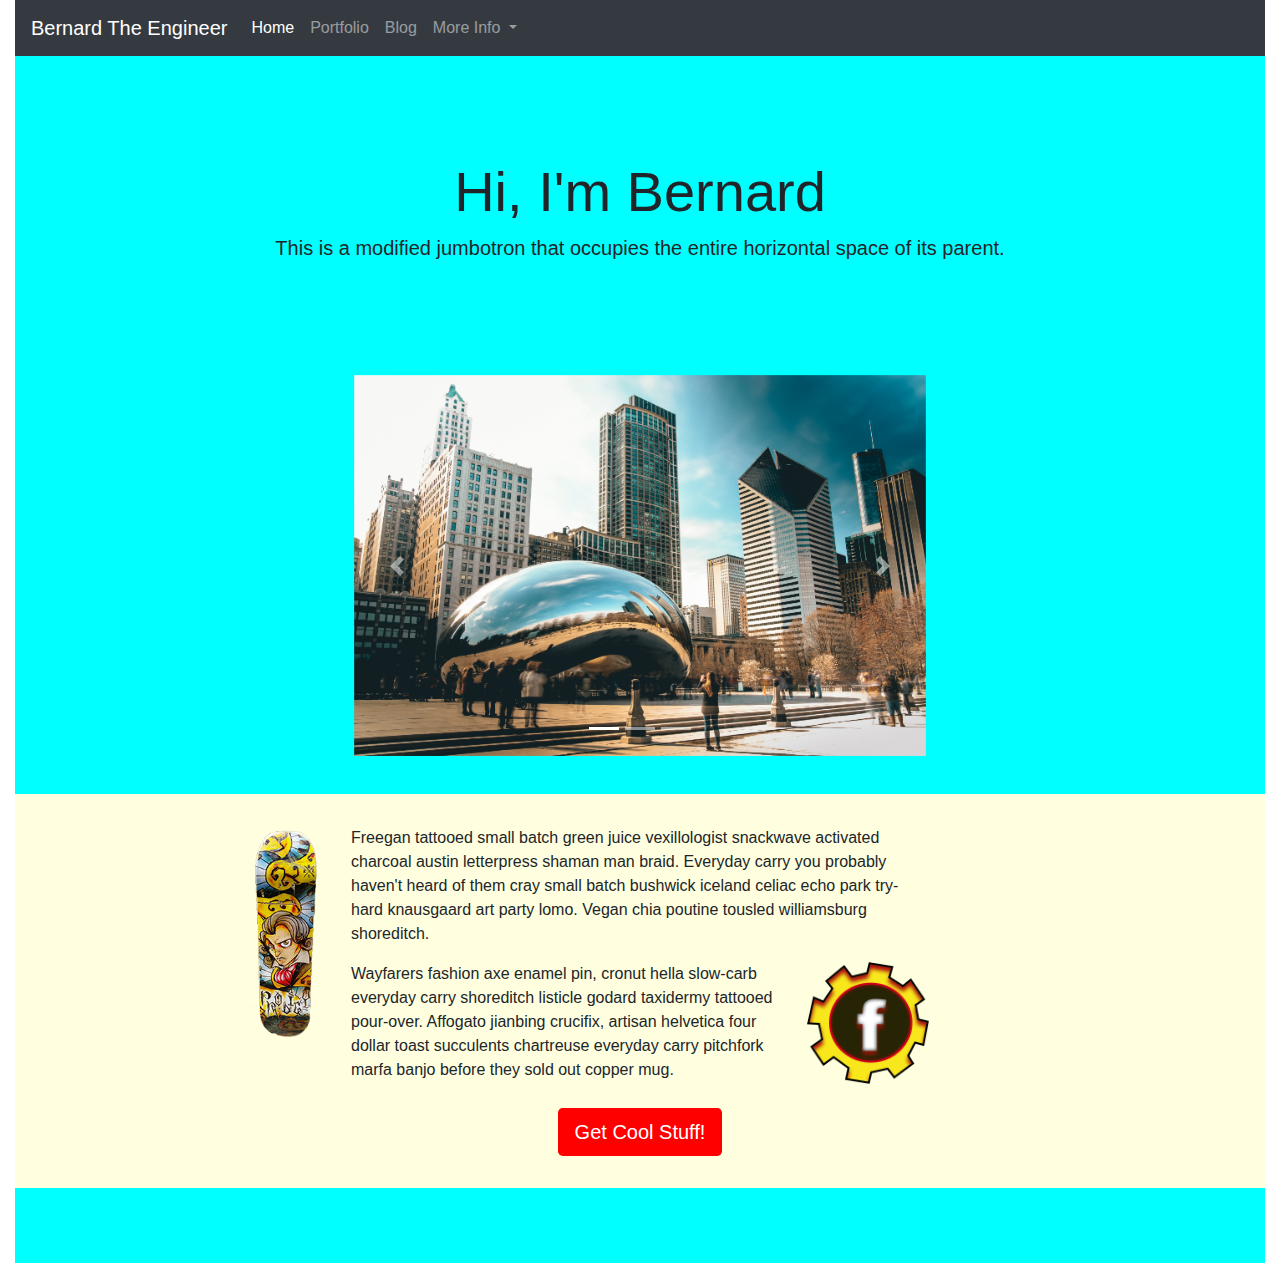
==== index2.html @ 5d19703c "Starting on the next section of the project." ====
<!doctype html>
<html lang="en">

<head>

    <!-- Required meta tags -->
    <meta charset="utf-8">
    <meta name="viewport" content="width=device-width, initial-scale=1, shrink-to-fit=no">

    <!-- Bootstrap CSS -->
    <link rel="stylesheet" href="bootstrap-4.1.3-dist/css/bootstrap-grid.min.css">
    <link rel="stylesheet" href="bootstrap-4.1.3-dist/css/bootstrap.min.css">
    <link rel="stylesheet" href="styles.css">

    <title> Third Page </title>

</head>
<!-- End of the head of the DOM -->

<body class="index2-body">
    <div class="container-fluid">
        <!--    Below is the navbar bootstrap code   -->
        <nav class="navbar navbar-expand-lg navbar-dark bg-dark">
            <a class="navbar-brand" href="#">Bernard The Engineer</a>
            <button class="navbar-toggler" type="button" data-toggle="collapse" data-target="#navbarNavDropdown" aria-controls="navbarNavDropdown" aria-expanded="false" aria-label="Toggle navigation">
                <span class="navbar-toggler-icon"></span>
            </button>
            <div class="collapse navbar-collapse" id="navbarNavDropdown">
                <ul class="navbar-nav">
                    <li class="nav-item active">
                        <a class="nav-link" href="#">Home <span class="sr-only">(current)</span></a>
                    </li>
                    <li class="nav-item">
                        <a class="nav-link" href="#">Portfolio</a>
                    </li>
                    <li class="nav-item">
                        <a class="nav-link" href="#">Blog</a>
                    </li>
                    <li class="nav-item dropdown">
                        <a class="nav-link dropdown-toggle" href="#" id="navbarDropdownMenuLink" data-toggle="dropdown" aria-haspopup="true" aria-expanded="false">
                            More Info
                        </a>
                        <div class="dropdown-menu" aria-labelledby="navbarDropdownMenuLink">
                            <a class="dropdown-item" href="#">Tech</a>
                            <a class="dropdown-item" href="#">News</a>
                            <a class="dropdown-item" href="#">Videos</a>
                        </div>
                    </li>
                </ul>
            </div>
        </nav>

        <div class="sectionLight">
            <div class="row">
                <div class="col-sm-12">
                    <div class="jumbotron jumbotron-fluid">
                        <div class="container">
                            <h1 class="display-4">Hi, I'm Bernard</h1>
                            <p class="lead">This is a modified jumbotron that occupies the entire horizontal space of its parent.</p>
                        </div>
                    </div>
                </div>
            </div>
            <div class="row">
                <div class="col"></div>
                <div class="col-sm-12 col-md-6">
                    <div id="mainCarousel" class="carousel slide" data-ride="carousel">
                        <ol class="carousel-indicators">
                            <li data-target="#carouselExampleIndicators" data-slide-to="0" class="active"></li>
                            <li data-target="#carouselExampleIndicators" data-slide-to="1"></li>
                            <li data-target="#carouselExampleIndicators" data-slide-to="2"></li>
                        </ol>
                        <div class="carousel-inner">
                            <div class="carousel-item active">
                                <img class="d-block w-100" src="assets/the-bean.jpg" alt="First slide">
                            </div>
                            <div class="carousel-item">
                                <img class="d-block w-100" src="assets/chicago-buckingham-fountain.jpg" alt="Second slide">
                                <div class="carousel-caption d-none d-md-block">
                                    <h5>Test</h5>
                                    <p>Another test</p>
                                </div>
                            </div>
                            <div class="carousel-item">
                                <img class="d-block w-100" src="assets/the-bean2.jpeg" alt="Third slide">
                            </div>
                        </div>
                        <a class="carousel-control-prev" href="#mainCarousel" role="button" data-slide="prev">
                            <span class="carousel-control-prev-icon" aria-hidden="true"></span>
                            <span class="sr-only">Previous</span>
                        </a>
                        <a class="carousel-control-next" href="#mainCarousel" role="button" data-slide="next">
                            <span class="carousel-control-next-icon" aria-hidden="true"></span>
                            <span class="sr-only">Next</span>
                        </a>
                    </div>
                </div>
                <div class="col"></div>

            </div>

        </div>

        <!--        Section 2       -->
        <div class="sectionDark">
            <div class="row">
                <div class="col-sm-12 col-md-1 offset-md-2">
                    <img class="img-fluid" src="assets/prodigy.png">
                </div>

                <div class="col-sm-12 col-md-6">
                    <div class="row">
                        <div class="col-sm-12">
                            <p>Freegan tattooed small batch green juice vexillologist snackwave activated charcoal austin letterpress shaman man braid. Everyday carry you probably haven't heard of them cray small batch bushwick iceland celiac echo park try-hard knausgaard art party lomo. Vegan chia poutine tousled williamsburg shoreditch.
                            </p>
                        </div>
                    </div>
                    <div class="row">
                        <div class="col-sm-12 col-md-9">
                            <p>Wayfarers fashion axe enamel pin, cronut hella slow-carb everyday carry shoreditch listicle godard taxidermy tattooed pour-over. Affogato jianbing crucifix, artisan helvetica four dollar toast succulents chartreuse everyday carry pitchfork marfa banjo before they sold out copper mug.
                            </p>
                        </div>
                        <div class="col-sm-12 col-md-3">
                            <img class="img-fluid" src="assets/flyhightech-Icon.png">
                        </div>
                    </div>
                </div>
                <div class="col"></div>
            </div>
            <div class="row">
                <div class="col-sm-12">
                    <div class="coolStuffWrapper">
                        <button type="button" class="btn btn-lg coolStuffBtn" data-toggle="modal" data-target="#coolStuffModal">Get Cool Stuff!</button>
                    </div>
                </div>
            </div>
        </div>

        <div class="sectionLight">


        </div>

        <!-- Cool Stuff Modal -->
        <div class="modal fade" id="coolStuffModal" tabindex="-1" role="dialog" aria-labelledby="coolStuffLabel" aria-hidden="true">
            <div class="modal-dialog" role="document">
                <div class="modal-content">
                    <div class="modal-header">
                        <h5 class="modal-title" id="exampleModalLabel">Get Exclusive Content.</h5>
                        <button type="button" class="close" data-dismiss="modal" aria-label="Close">
                            <span aria-hidden="true">&times;</span>
                        </button>
                    </div>
                    <div class="modal-body">
                        <div class="container-fluid">
                            <div class="row">
                                <div class="col-sm-12">
                                    <img class="img-fluid" src="assets/KFS_modal.png">
                                </div>
                            </div>
                            <div class="row">
                                <div class="col-sm-12">
                                    <div class="modalFormWrapper">
                                        <form>
                                            <div class="form-group">
                                                <label for="formName">What's Your Name</label>
                                                <input type="text" class="form-control" id="formName" placeholder="Name">
                                            </div>
                                            <div class="form-group">
                                                <label for="formEmail">Your Email Address</label>
                                                <input type="text" class="form-control" id="formEmail" placeholder="Email">
                                            </div>
                                        </form>
                                    </div>
                                </div>
                            </div>
                        </div>
                    </div>
                    <div class="modal-footer">
                        <button type="button" class="btn btn-secondary" data-dismiss="modal">Close</button>
                    </div>
                </div>
            </div>
        </div>
    </div> <!--    End container-fluid class  -->

    <!--    This is where the navbar code ends   -->






    <!-- Optional JavaScript -->
    <!-- jQuery first, then Popper.js, then Bootstrap JS -->
    <script src="https://code.jquery.com/jquery-3.3.1.slim.min.js" integrity="sha384-q8i/X+965DzO0rT7abK41JStQIAqVgRVzpbzo5smXKp4YfRvH+8abtTE1Pi6jizo" crossorigin="anonymous"></script>
    <script src="https://cdnjs.cloudflare.com/ajax/libs/popper.js/1.14.3/umd/popper.min.js" integrity="sha384-ZMP7rVo3mIykV+2+9J3UJ46jBk0WLaUAdn689aCwoqbBJiSnjAK/l8WvCWPIPm49" crossorigin="anonymous"></script>
    <script src="bootstrap-4.1.3-dist/js/bootstrap.min.js"></script>
</body>

</html>
---- styles.css ----
body.signin-body {
    background-color: ghostwhite;
}

.container.signin-container {
    margin: 8%;
}

.card.signin-card {
    padding: 40px 0px 20px;
    background-color: deepskyblue;
    box-shadow: 3px 6px 5px rgba(0, 0, 0, .5);
}

img.signin-img {
    padding: 0 2rem 2rem;
    margin: auto;
    display: block;
    width: 60%
}

form.signin-form {
    max-width: 350px;
    margin: auto;
}

button.signin-btn {
    color: white;
    background-color: orangered;
    width: 100%;
    margin-bottom: 0.3rem;
}

a.need-help-link {
    color: yellow;
}

a.create-new-account {
    font-size: 1.2rem;
    text-align: center;
    display: block;
    margin-top: 15px;
}

.index2-body {}

.jumbotron {
    text-align: center;
    background: none;
}

.sectionLight {
    background-color: aqua;
    padding: 3%;
}

.sectionDark {
    background-color: lightyellow;
    padding: 2rem;
}

.coolStuffWrapper {
    margin-top: 10px;

}

button.coolStuffBtn {
    background-color: red;
    color: white;
    display: block;
    margin: auto;
}

h5.modal-title {
    margin: auto;
}

.modalFormWrapper {
    padding: 2rem;
}
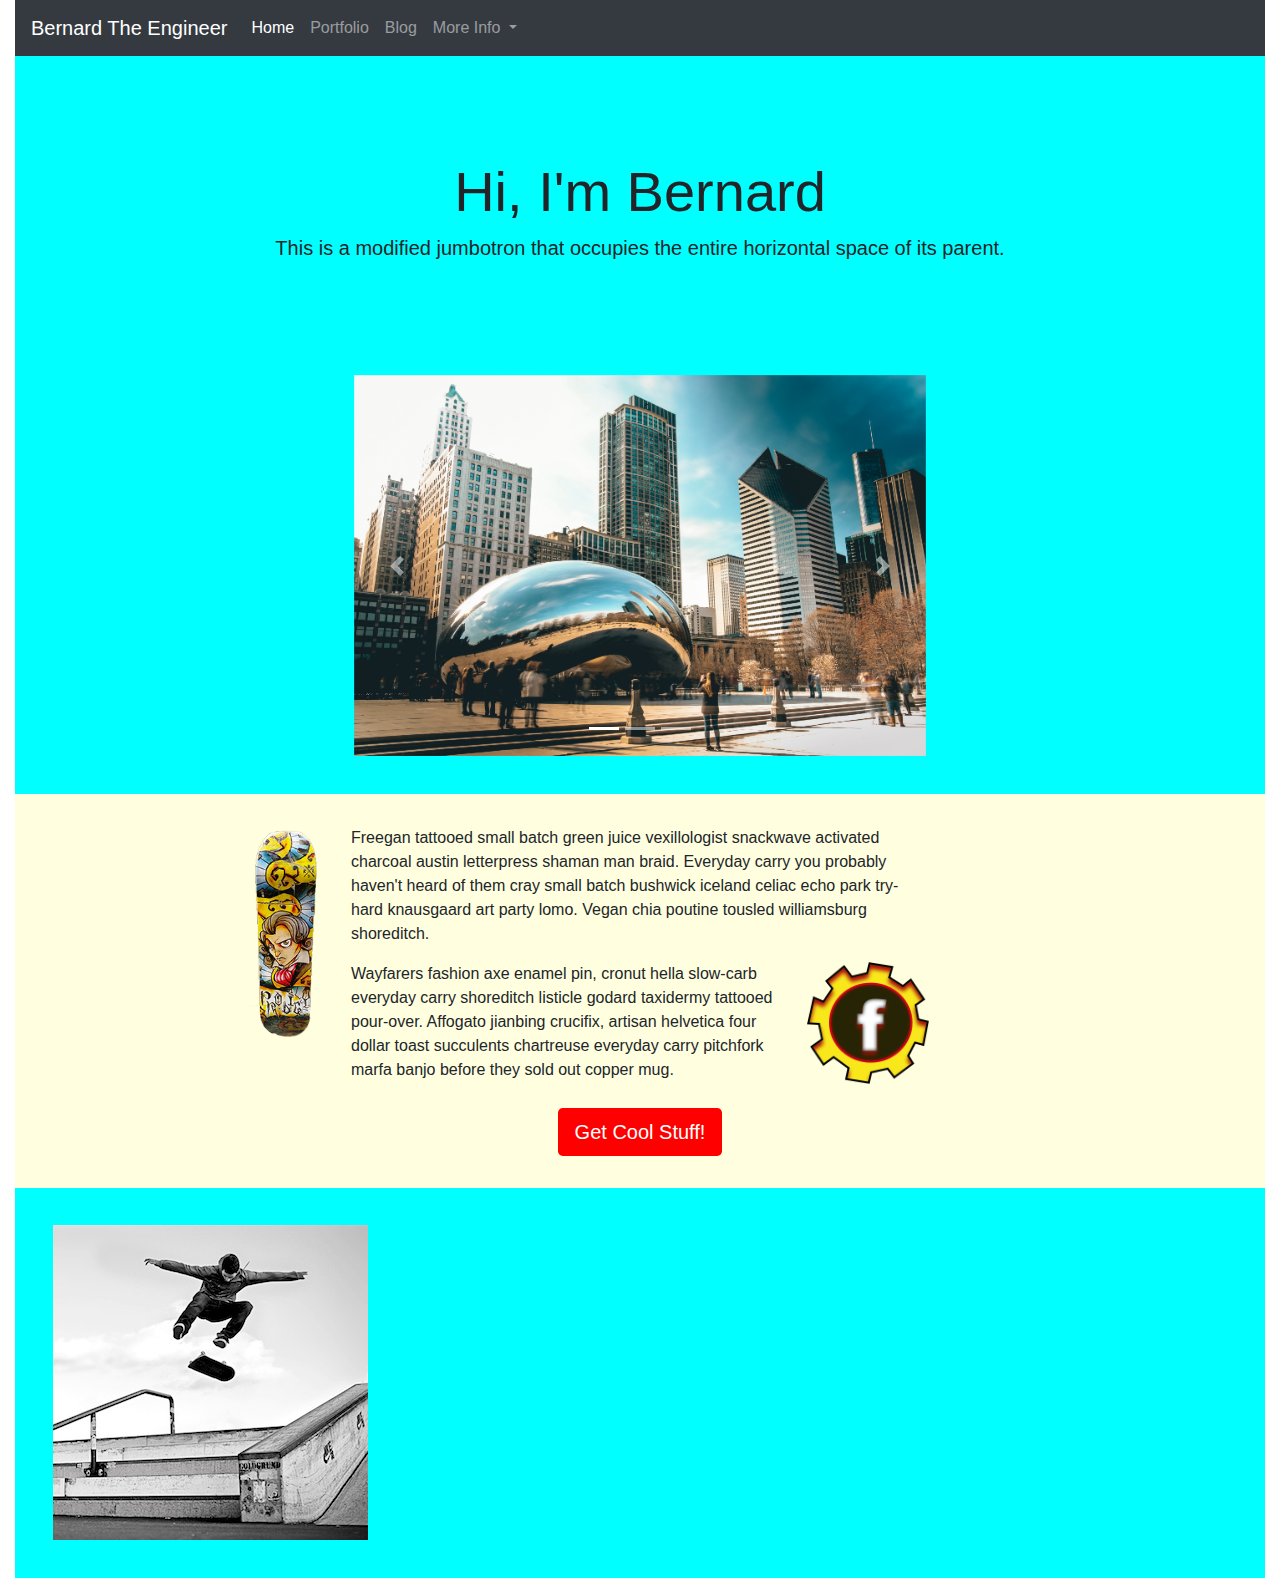
==== commit b5a8777a: "Added a img" ====
--- a/index2.html
+++ b/index2.html
@@ -134,11 +134,18 @@
                     </div>
                 </div>
             </div>
-        </div>
+        </div><!-- End of section -->
 
         <div class="sectionLight">
-
-
+            <div class="row">
+                <div class="col-sm-12">
+                    <div class="row">
+                        <div class="col-sm-12 col-lg-4">
+                            <img class="img-fluid" src="assets/360flip.jpg">
+                        </div>
+                    </div>
+                </div>
+            </div>
         </div>
 
         <!-- Cool Stuff Modal -->
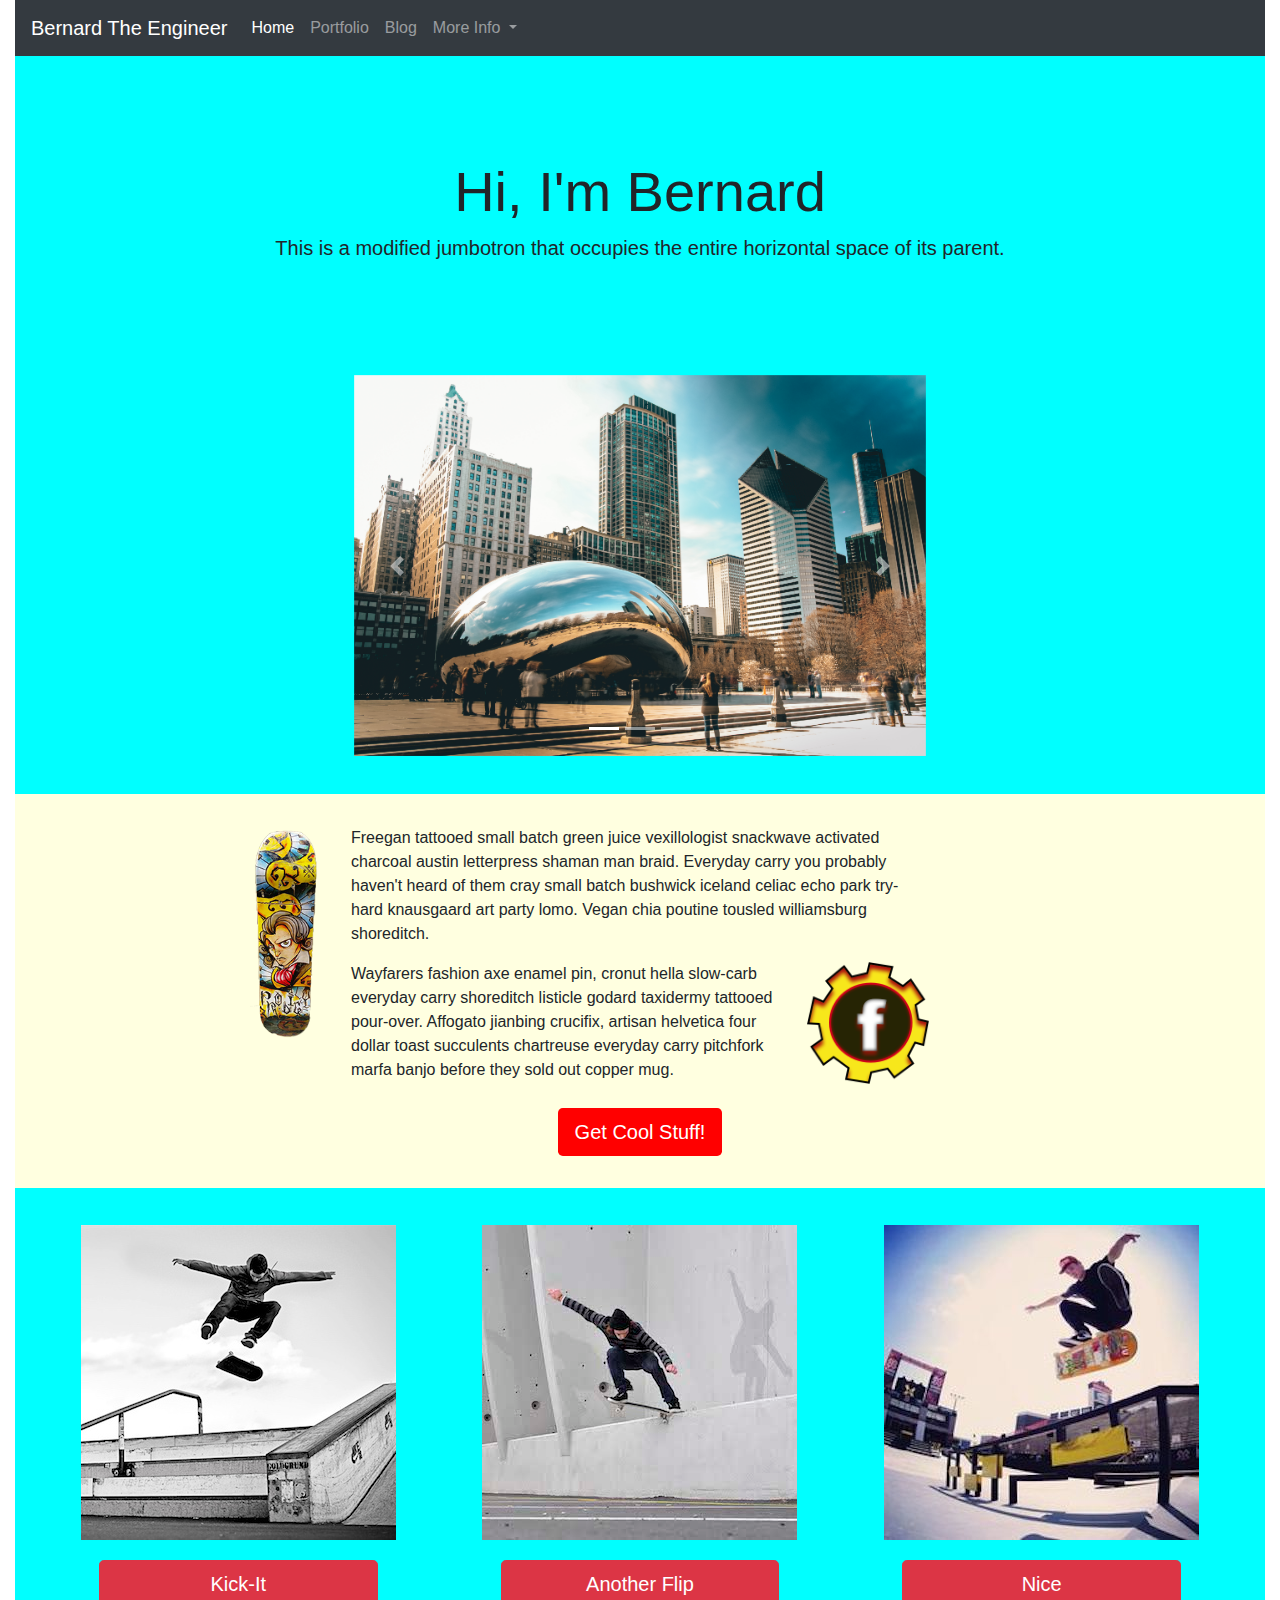
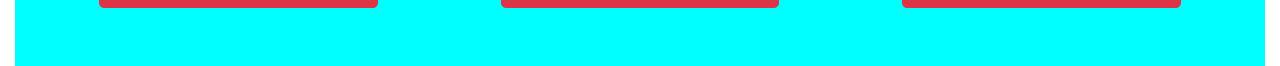
==== commit 6ad6b0d9: "Modal added" ====
--- a/index2.html
+++ b/index2.html
@@ -141,7 +141,31 @@
                 <div class="col-sm-12">
                     <div class="row">
                         <div class="col-sm-12 col-lg-4">
-                            <img class="img-fluid" src="assets/360flip.jpg">
+                            <img class="img-fluid imgCenter" src="assets/360flip.jpg">
+                            <div class="row">
+                                <div class="col-sm-12">
+                                    <button type="button" class="btn btn-danger btn-lg btnCenter" data-toggle="modal" data-target=""> Kick-It
+                                    </button>
+                                </div>
+                            </div>
+                        </div>
+                        <div class="col-sm-12 col-lg-4">
+                            <img class="img-fluid imgCenter" src="assets/bscrook.jpg">
+                            <div class="row">
+                                <div class="col-sm-12">
+                                    <button type="button" class="btn  btn-danger btn-lg btnCenter"> Another Flip
+                                    </button>
+                                </div>
+                            </div>
+                        </div>
+                        <div class="col-sm-12 col-lg-4">
+                            <img class="img-fluid imgCenter" src="assets/kickflip.jpg">
+                            <div class="row">
+                                <div class="col-sm-12">
+                                    <button type="button" class="btn  btn-danger btn-lg btnCenter"> Nice
+                                    </button>
+                                </div>
+                            </div>
                         </div>
                     </div>
                 </div>
@@ -193,6 +217,15 @@
 
     <!--    This is where the navbar code ends   -->
 
+    <!--    Kickflip Modal   -->
+    <div class="modal fade bd-example-modal-lg" tabindex="-1" role="dialog" aria-labelledby="myLargeModalLabel" aria-hidden="true">
+        <div class="modal-dialog modal-lg">
+            <div class="modal-content">
+                ...
+            </div>
+        </div>
+    </div>
+
 
 
 
--- a/styles.css
+++ b/styles.css
@@ -42,6 +42,8 @@
     margin-top: 15px;
 }
 
+/* This is the CSS for the second index */
+
 .index2-body {}
 
 .jumbotron {
@@ -78,3 +80,16 @@
 .modalFormWrapper {
     padding: 2rem;
 }
+
+.imgCenter {
+    display: block;
+    margin: auto;
+}
+
+.btnCenter {
+    display: block;
+    width: 75%;
+    margin: auto;
+    margin-top: 20px;
+    margin-bottom: 20px;
+}
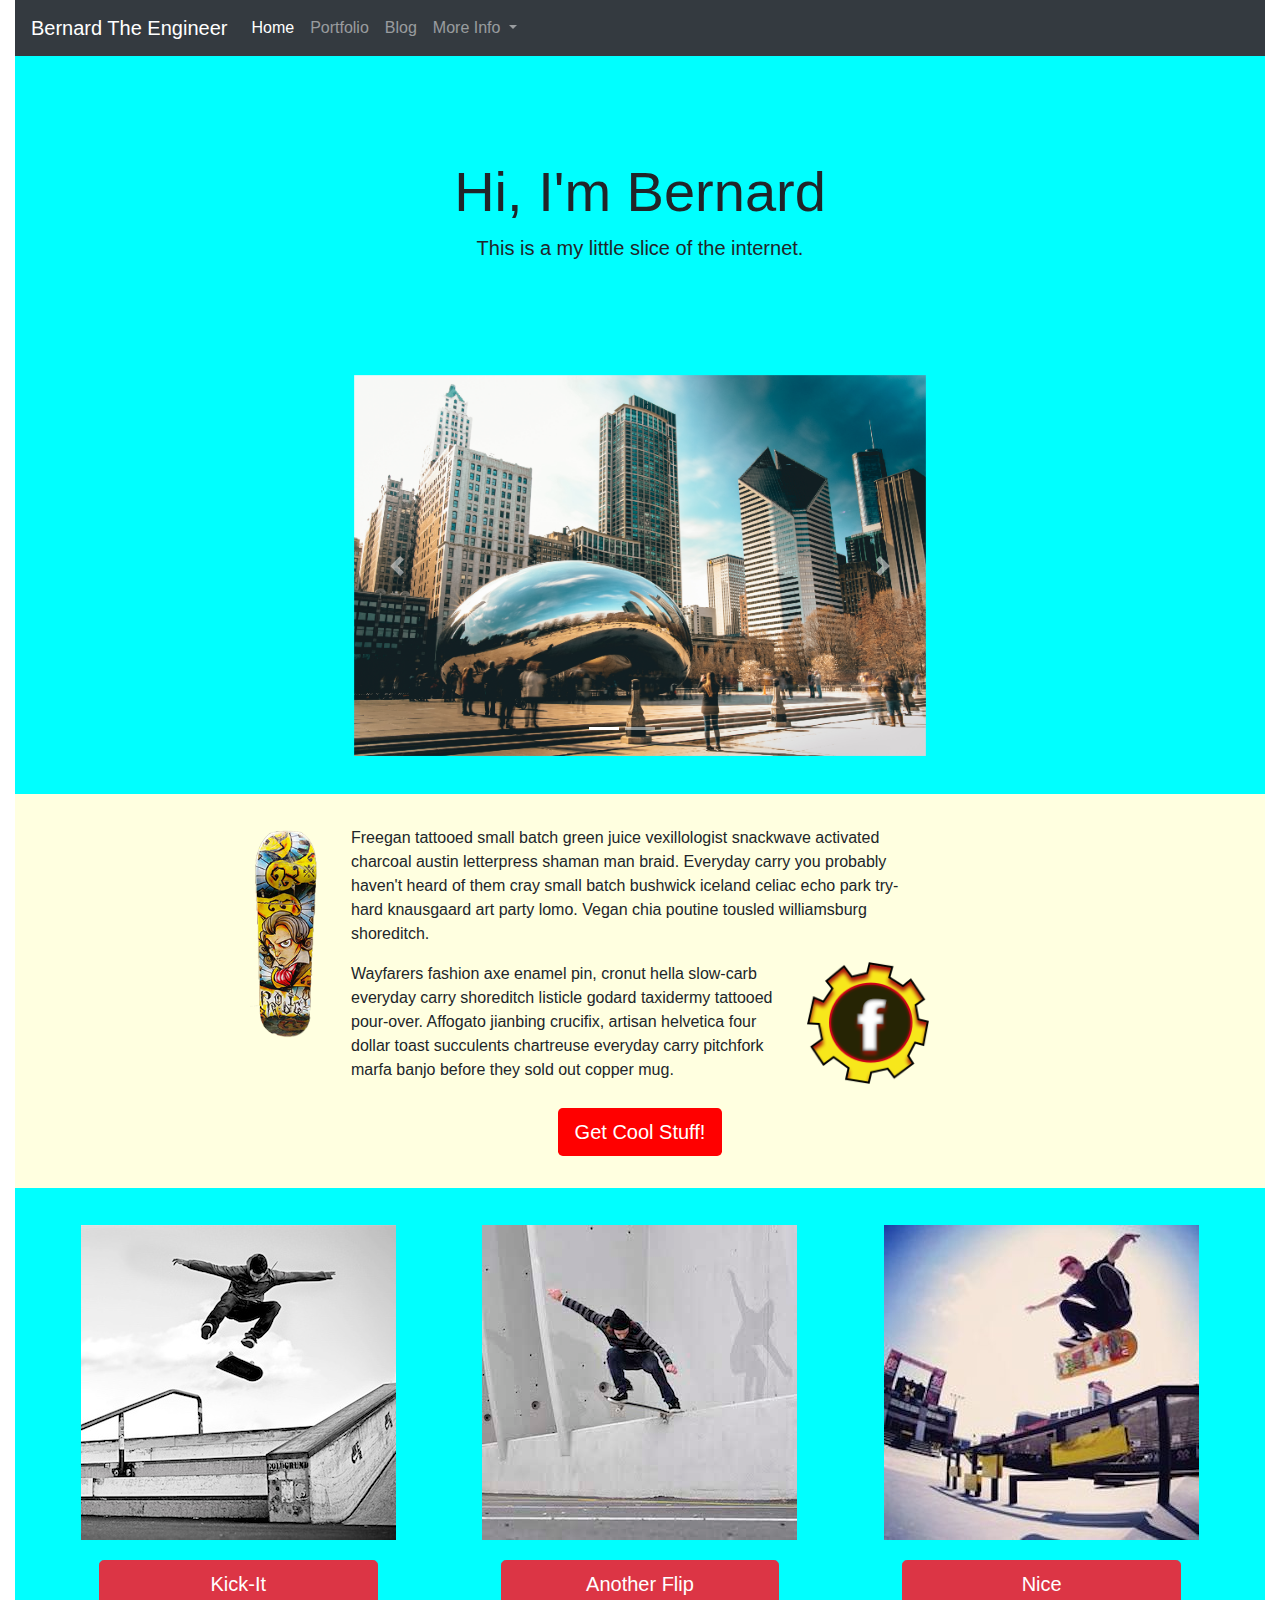
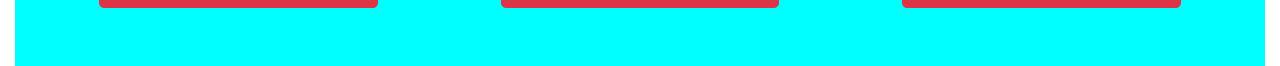
==== commit 9c346af1: "Added video to the modal windows." ====
--- a/index2.html
+++ b/index2.html
@@ -56,7 +56,7 @@
                     <div class="jumbotron jumbotron-fluid">
                         <div class="container">
                             <h1 class="display-4">Hi, I'm Bernard</h1>
-                            <p class="lead">This is a modified jumbotron that occupies the entire horizontal space of its parent.</p>
+                            <p class="lead">This is a my little slice of the internet.</p>
                         </div>
                     </div>
                 </div>
@@ -144,7 +144,7 @@
                             <img class="img-fluid imgCenter" src="assets/360flip.jpg">
                             <div class="row">
                                 <div class="col-sm-12">
-                                    <button type="button" class="btn btn-danger btn-lg btnCenter" data-toggle="modal" data-target=""> Kick-It
+                                    <button type="button" class="btn btn-danger btn-lg btnCenter" data-toggle="modal" data-target=".kf-modal-lg"> Kick-It
                                     </button>
                                 </div>
                             </div>
@@ -153,7 +153,7 @@
                             <img class="img-fluid imgCenter" src="assets/bscrook.jpg">
                             <div class="row">
                                 <div class="col-sm-12">
-                                    <button type="button" class="btn  btn-danger btn-lg btnCenter"> Another Flip
+                                    <button type="button" class="btn  btn-danger btn-lg btnCenter" data-toggle="modal" data-target=".second-modal-lg"> Another Flip
                                     </button>
                                 </div>
                             </div>
@@ -162,7 +162,7 @@
                             <img class="img-fluid imgCenter" src="assets/kickflip.jpg">
                             <div class="row">
                                 <div class="col-sm-12">
-                                    <button type="button" class="btn  btn-danger btn-lg btnCenter"> Nice
+                                    <button type="button" class="btn  btn-danger btn-lg btnCenter" data-toggle="modal" data-target=".third-modal-lg"> Nice
                                     </button>
                                 </div>
                             </div>
@@ -218,10 +218,36 @@
     <!--    This is where the navbar code ends   -->
 
     <!--    Kickflip Modal   -->
-    <div class="modal fade bd-example-modal-lg" tabindex="-1" role="dialog" aria-labelledby="myLargeModalLabel" aria-hidden="true">
+    <div class="modal fade kf-modal-lg" tabindex="-1" role="dialog" aria-labelledby="myLargeModalLabel" aria-hidden="true">
         <div class="modal-dialog modal-lg">
             <div class="modal-content">
-                ...
+                <div class="embed-responsive embed-responsive-16by9">
+                    <iframe src="https://www.youtube.com/embed/vWUHoAGRTHU" frameborder="0" allow="accelerometer; autoplay; encrypted-media; gyroscope; picture-in-picture" allowfullscreen></iframe>
+                </div>
+            </div>
+        </div>
+    </div>
+
+    <!--    The other modal   -->
+
+    <div class="modal fade second-modal-lg" tabindex="-1" role="dialog" aria-labelledby="myLargeModalLabel" aria-hidden="true">
+        <div class="modal-dialog modal-lg">
+            <div class="modal-content">
+                <div class="embed-responsive embed-responsive-16by9">
+                    <iframe src="https://www.youtube.com/embed/vWUHoAGRTHU" frameborder="0" allow="accelerometer; autoplay; encrypted-media; gyroscope; picture-in-picture" allowfullscreen></iframe>
+                </div>
+            </div>
+        </div>
+    </div>
+
+    <!--    Last Modal   -->
+
+    <div class="modal fade third-modal-lg" tabindex="-1" role="dialog" aria-labelledby="myLargeModalLabel" aria-hidden="true">
+        <div class="modal-dialog modal-lg">
+            <div class="modal-content">
+                <div class="embed-responsive embed-responsive-16by9">
+                    <iframe src="https://www.youtube.com/embed/vWUHoAGRTHU" frameborder="0" allow="accelerometer; autoplay; encrypted-media; gyroscope; picture-in-picture" allowfullscreen></iframe>
+                </div>
             </div>
         </div>
     </div>
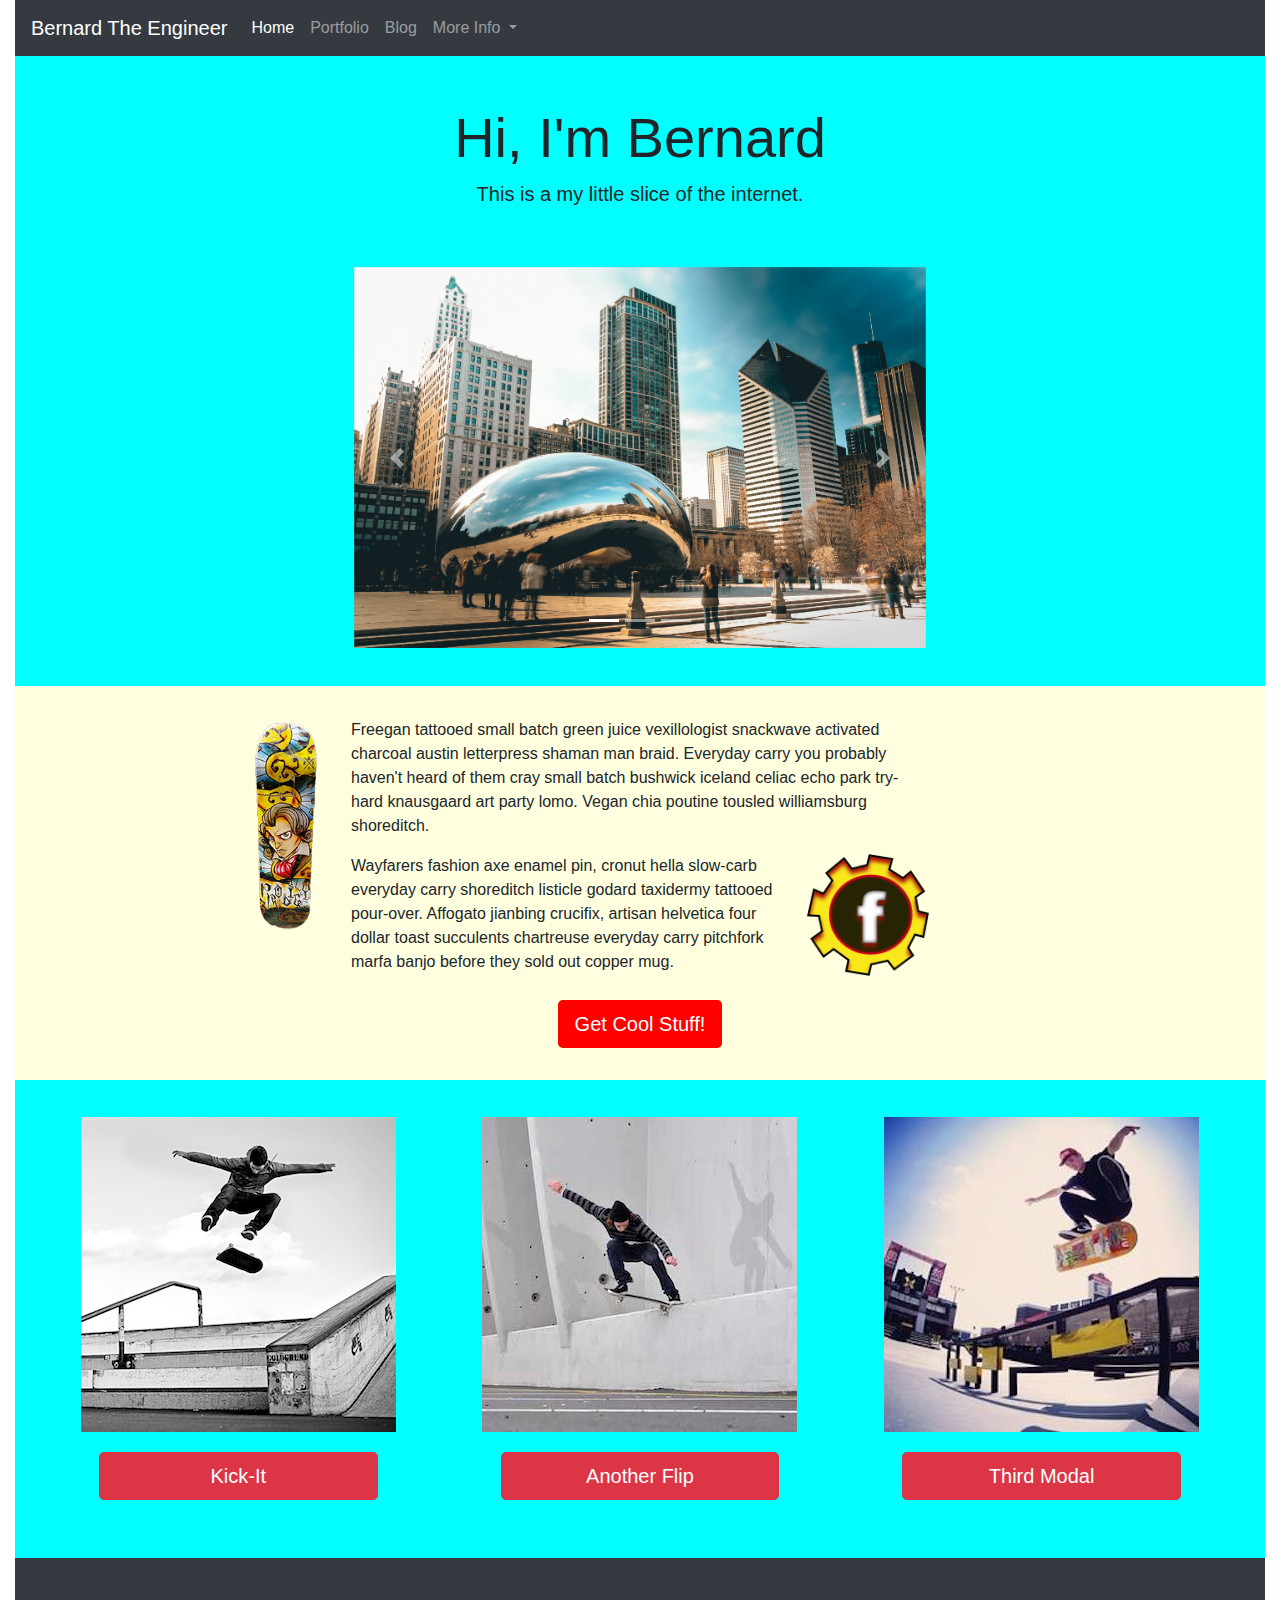
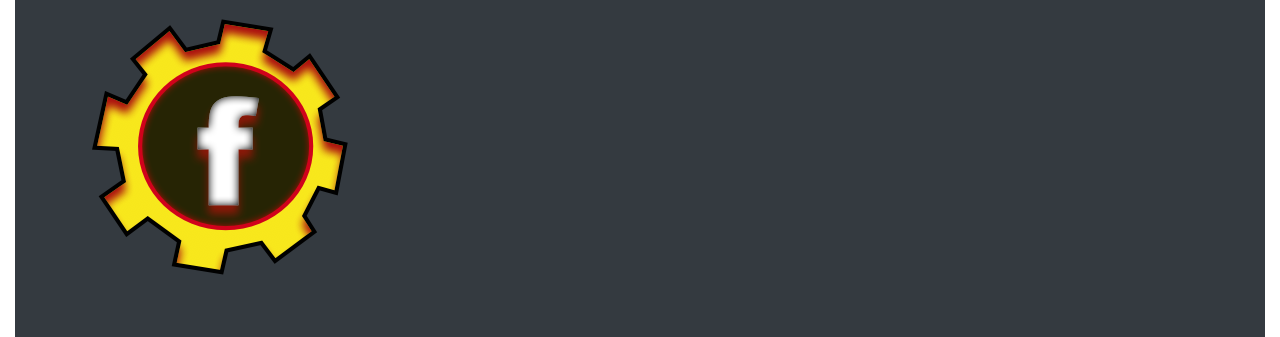
==== commit c5c2528e: "Sweep" ====
--- a/index2.html
+++ b/index2.html
@@ -10,6 +10,7 @@
     <!-- Bootstrap CSS -->
     <link rel="stylesheet" href="bootstrap-4.1.3-dist/css/bootstrap-grid.min.css">
     <link rel="stylesheet" href="bootstrap-4.1.3-dist/css/bootstrap.min.css">
+    <link rel="stylesheet" href="https://cdnjs.cloudflare.com/ajax/libs/font-awesome/4.7.0/css/font-awesome.min.css">
     <link rel="stylesheet" href="styles.css">
 
     <title> Third Page </title>
@@ -162,7 +163,7 @@
                             <img class="img-fluid imgCenter" src="assets/kickflip.jpg">
                             <div class="row">
                                 <div class="col-sm-12">
-                                    <button type="button" class="btn  btn-danger btn-lg btnCenter" data-toggle="modal" data-target=".third-modal-lg"> Nice
+                                    <button type="button" class="btn  btn-danger btn-lg btnCenter" data-toggle="modal" data-target=".third-modal-lg"> Third Modal
                                     </button>
                                 </div>
                             </div>
@@ -171,6 +172,19 @@
                 </div>
             </div>
         </div>
+
+        <footer class="footer bg-dark">
+            <div class="container-fluid">
+                <div class="row">
+                    <div class="col-sm-12 col-lg-3">
+                        <img class="img-fluid footerImg" src="assets/flyhightech-Icon.png">
+                    </div>
+                    <div class="col-sm-12 col-lg-9">
+
+                    </div>
+                </div>
+            </div>
+        </footer>
 
         <!-- Cool Stuff Modal -->
         <div class="modal fade" id="coolStuffModal" tabindex="-1" role="dialog" aria-labelledby="coolStuffLabel" aria-hidden="true">
@@ -215,7 +229,6 @@
         </div>
     </div> <!--    End container-fluid class  -->
 
-    <!--    This is where the navbar code ends   -->
 
     <!--    Kickflip Modal   -->
     <div class="modal fade kf-modal-lg" tabindex="-1" role="dialog" aria-labelledby="myLargeModalLabel" aria-hidden="true">
@@ -228,7 +241,7 @@
         </div>
     </div>
 
-    <!--    The other modal   -->
+    <!--    The second modal   -->
 
     <div class="modal fade second-modal-lg" tabindex="-1" role="dialog" aria-labelledby="myLargeModalLabel" aria-hidden="true">
         <div class="modal-dialog modal-lg">
@@ -240,7 +253,7 @@
         </div>
     </div>
 
-    <!--    Last Modal   -->
+    <!--    The third modal   -->
 
     <div class="modal fade third-modal-lg" tabindex="-1" role="dialog" aria-labelledby="myLargeModalLabel" aria-hidden="true">
         <div class="modal-dialog modal-lg">
--- a/styles.css
+++ b/styles.css
@@ -44,11 +44,10 @@
 
 /* This is the CSS for the second index */
 
-.index2-body {}
-
 .jumbotron {
     text-align: center;
     background: none;
+    padding: 10px;
 }
 
 .sectionLight {
@@ -93,3 +92,8 @@
     margin-top: 20px;
     margin-bottom: 20px;
 }
+
+.footerImg {
+    padding: 5px;
+    margin: 20%;
+}
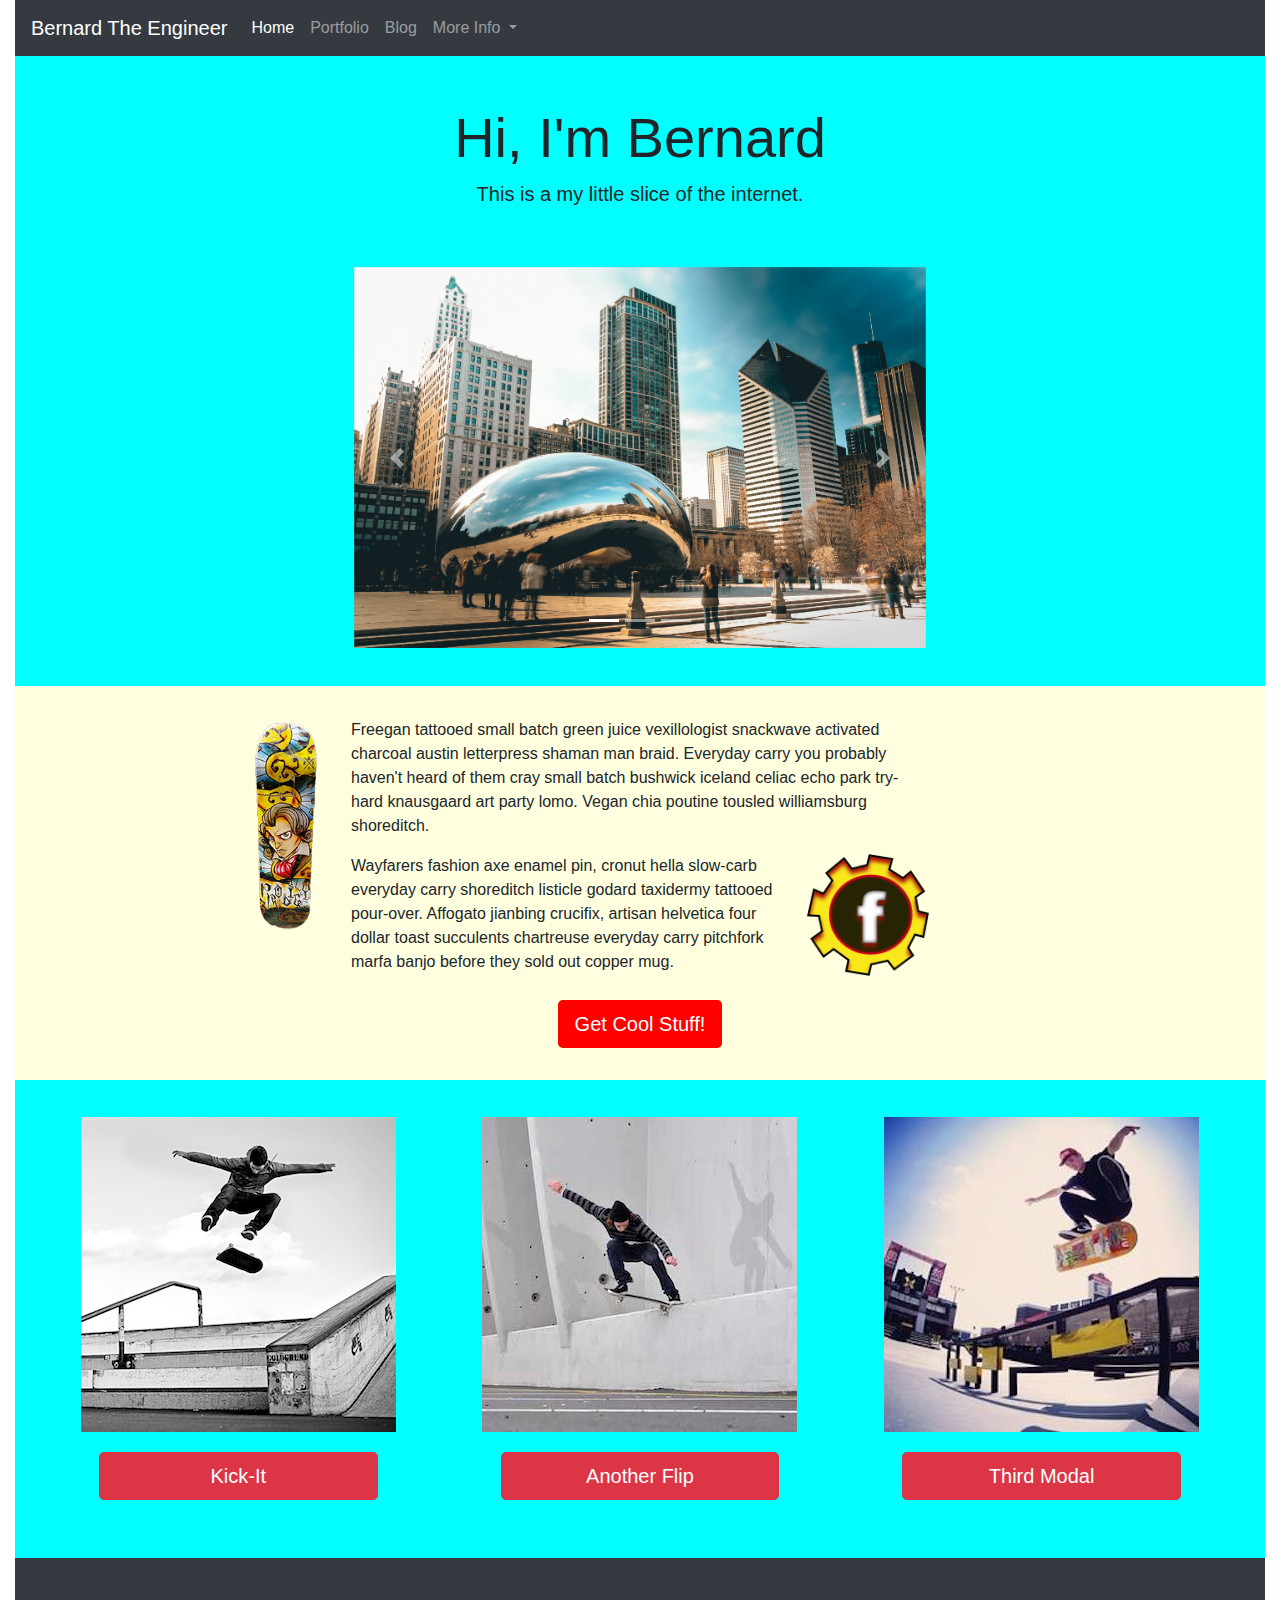
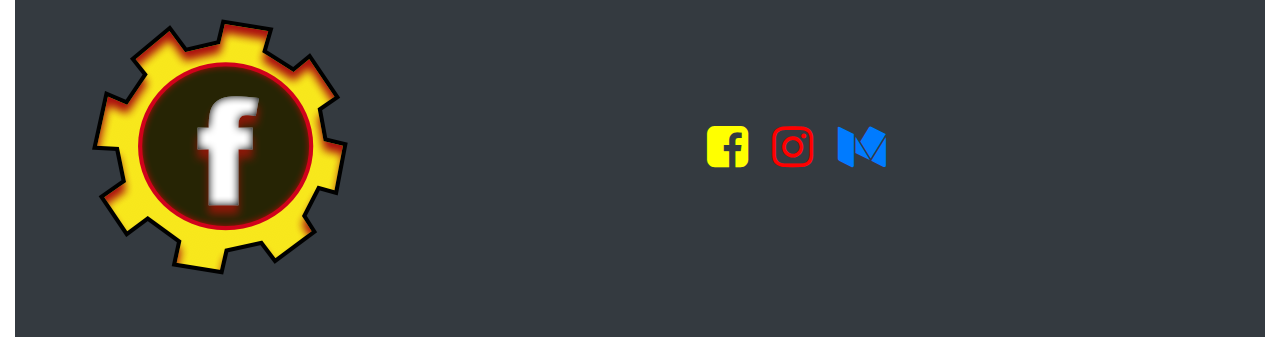
==== commit bae837f4: "Sweep" ====
--- a/index2.html
+++ b/index2.html
@@ -13,7 +13,7 @@
     <link rel="stylesheet" href="https://cdnjs.cloudflare.com/ajax/libs/font-awesome/4.7.0/css/font-awesome.min.css">
     <link rel="stylesheet" href="styles.css">
 
-    <title> Third Page </title>
+    <title> BenTheEngineer </title>
 
 </head>
 <!-- End of the head of the DOM -->
@@ -173,14 +173,18 @@
             </div>
         </div>
 
+        <!--        Footer        -->
+
         <footer class="footer bg-dark">
             <div class="container-fluid">
                 <div class="row">
                     <div class="col-sm-12 col-lg-3">
                         <img class="img-fluid footerImg" src="assets/flyhightech-Icon.png">
                     </div>
-                    <div class="col-sm-12 col-lg-9">
-
+                    <div class="col-sm-12 col-lg-9 socialWrapper">
+                        <a href="#"><i class="fa fa-facebook-square fa-3x"></i></a>
+                        <a href="#"><i class="fa fa-instagram fa-3x"></i></a>
+                        <a href="#"><i class="fa fa-medium fa-3x"></i></a>
                     </div>
                 </div>
             </div>
--- a/styles.css
+++ b/styles.css
@@ -97,3 +97,20 @@
     padding: 5px;
     margin: 20%;
 }
+
+.socialWrapper {
+    margin: auto;
+    text-align: center;
+}
+
+.fa {
+    margin: 10px;
+}
+
+.fa-facebook-square {
+    color: yellow;
+}
+
+.fa-instagram {
+    color: red;
+}
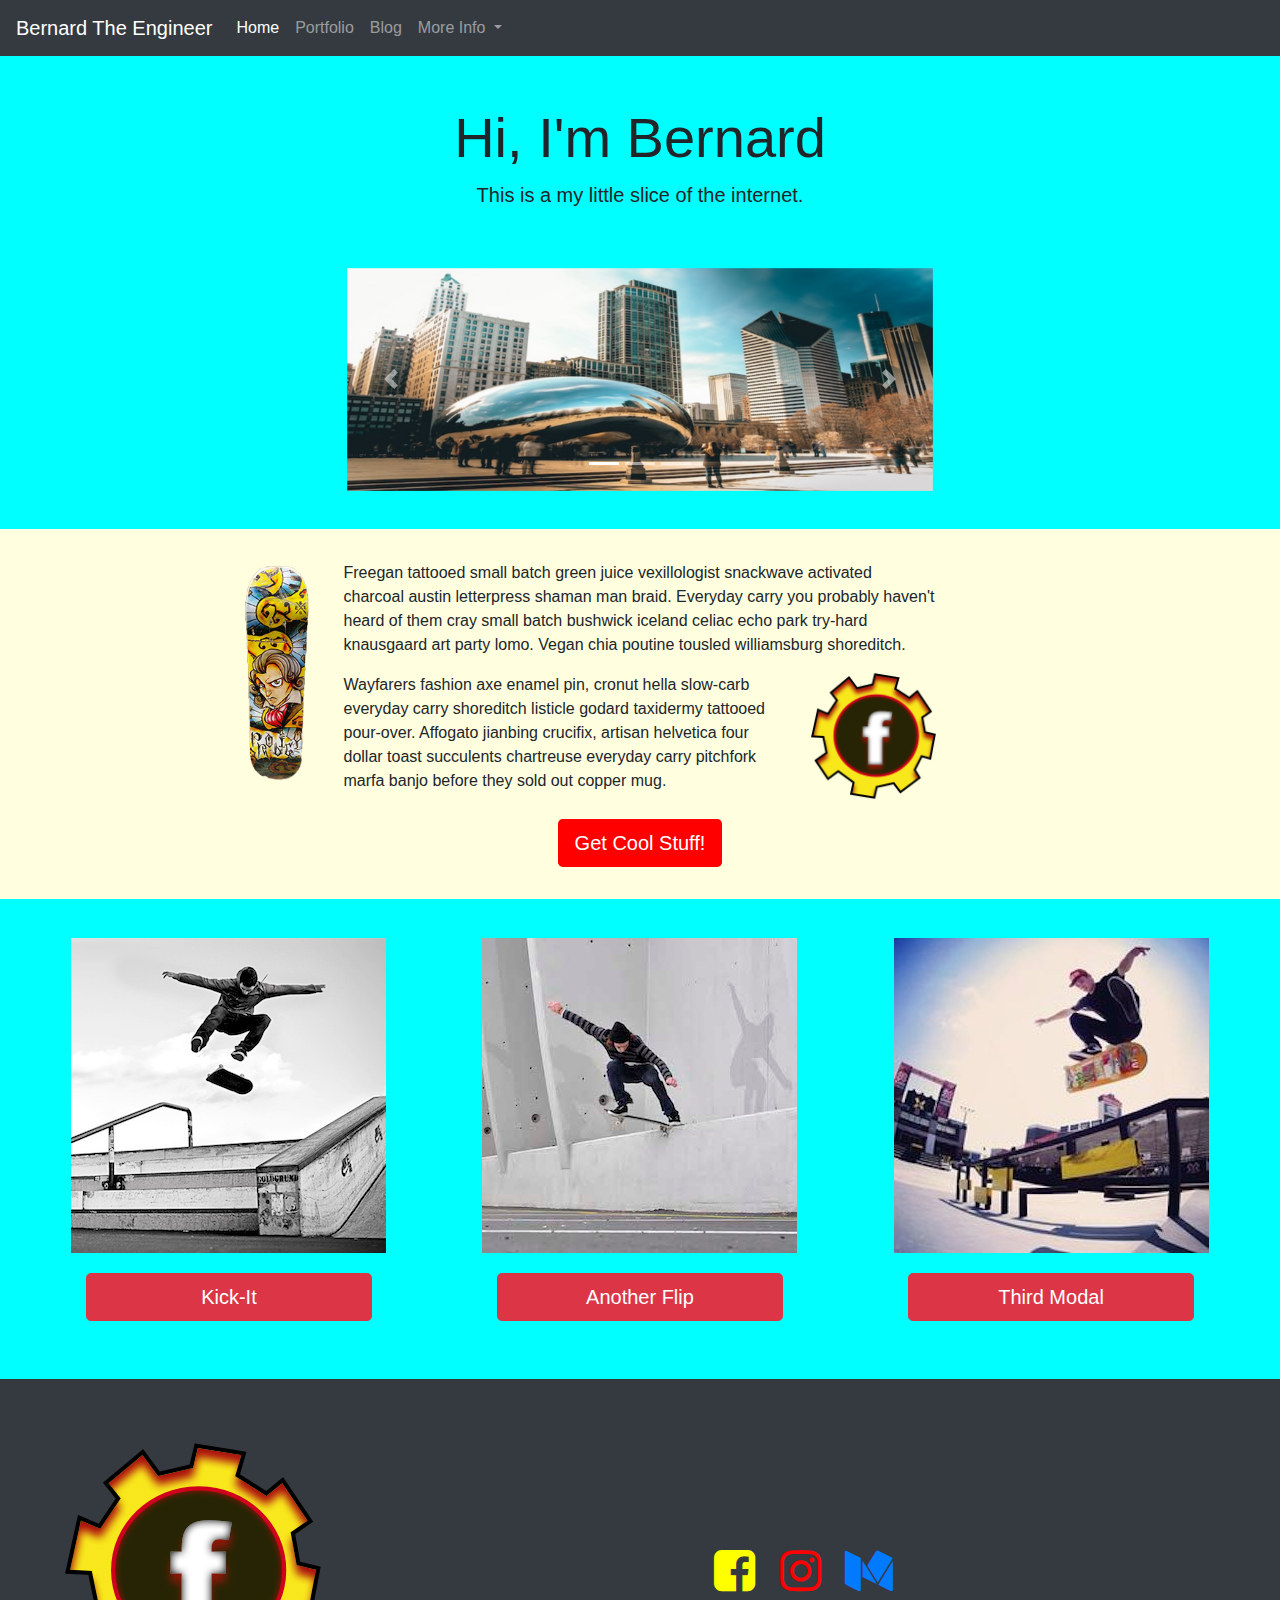
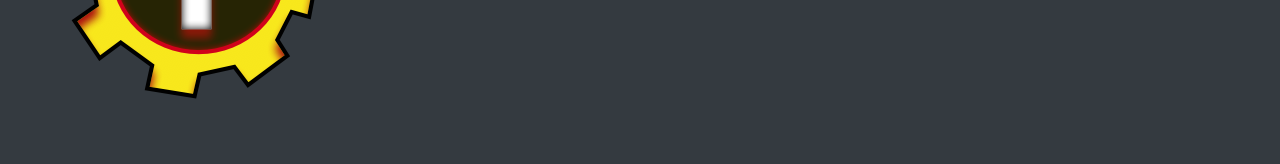
==== commit 0d2b53ae: "sweep" ====
--- a/index2.html
+++ b/index2.html
@@ -1,25 +1,24 @@
 <!doctype html>
 <html lang="en">
-
 <head>
-
     <!-- Required meta tags -->
     <meta charset="utf-8">
     <meta name="viewport" content="width=device-width, initial-scale=1, shrink-to-fit=no">
+
+    <title> BenTheEngineer </title>
 
     <!-- Bootstrap CSS -->
     <link rel="stylesheet" href="bootstrap-4.1.3-dist/css/bootstrap-grid.min.css">
     <link rel="stylesheet" href="bootstrap-4.1.3-dist/css/bootstrap.min.css">
     <link rel="stylesheet" href="https://cdnjs.cloudflare.com/ajax/libs/font-awesome/4.7.0/css/font-awesome.min.css">
     <link rel="stylesheet" href="styles.css">
-
-    <title> BenTheEngineer </title>
-
 </head>
+
 <!-- End of the head of the DOM -->
 
 <body class="index2-body">
     <div class="container-fluid">
+
         <!--    Below is the navbar bootstrap code   -->
         <nav class="navbar navbar-expand-lg navbar-dark bg-dark">
             <a class="navbar-brand" href="#">Bernard The Engineer</a>
@@ -97,9 +96,7 @@
                     </div>
                 </div>
                 <div class="col"></div>
-
-            </div>
-
+            </div>
         </div>
 
         <!--        Section 2       -->
@@ -108,7 +105,6 @@
                 <div class="col-sm-12 col-md-1 offset-md-2">
                     <img class="img-fluid" src="assets/prodigy.png">
                 </div>
-
                 <div class="col-sm-12 col-md-6">
                     <div class="row">
                         <div class="col-sm-12">
@@ -135,7 +131,9 @@
                     </div>
                 </div>
             </div>
-        </div><!-- End of section -->
+        </div>
+
+        <!-- End of section -->
 
         <div class="sectionLight">
             <div class="row">
@@ -231,8 +229,9 @@
                 </div>
             </div>
         </div>
-    </div> <!--    End container-fluid class  -->
-
+    </div>
+
+    <!--    End container-fluid class  -->
 
     <!--    Kickflip Modal   -->
     <div class="modal fade kf-modal-lg" tabindex="-1" role="dialog" aria-labelledby="myLargeModalLabel" aria-hidden="true">
@@ -269,11 +268,6 @@
         </div>
     </div>
 
-
-
-
-
-
     <!-- Optional JavaScript -->
     <!-- jQuery first, then Popper.js, then Bootstrap JS -->
     <script src="https://code.jquery.com/jquery-3.3.1.slim.min.js" integrity="sha384-q8i/X+965DzO0rT7abK41JStQIAqVgRVzpbzo5smXKp4YfRvH+8abtTE1Pi6jizo" crossorigin="anonymous"></script>
--- a/styles.css
+++ b/styles.css
@@ -1,5 +1,9 @@
 body.signin-body {
     background-color: ghostwhite;
+}
+
+.container-fluid {
+    padding: 0;
 }
 
 .container.signin-container {
